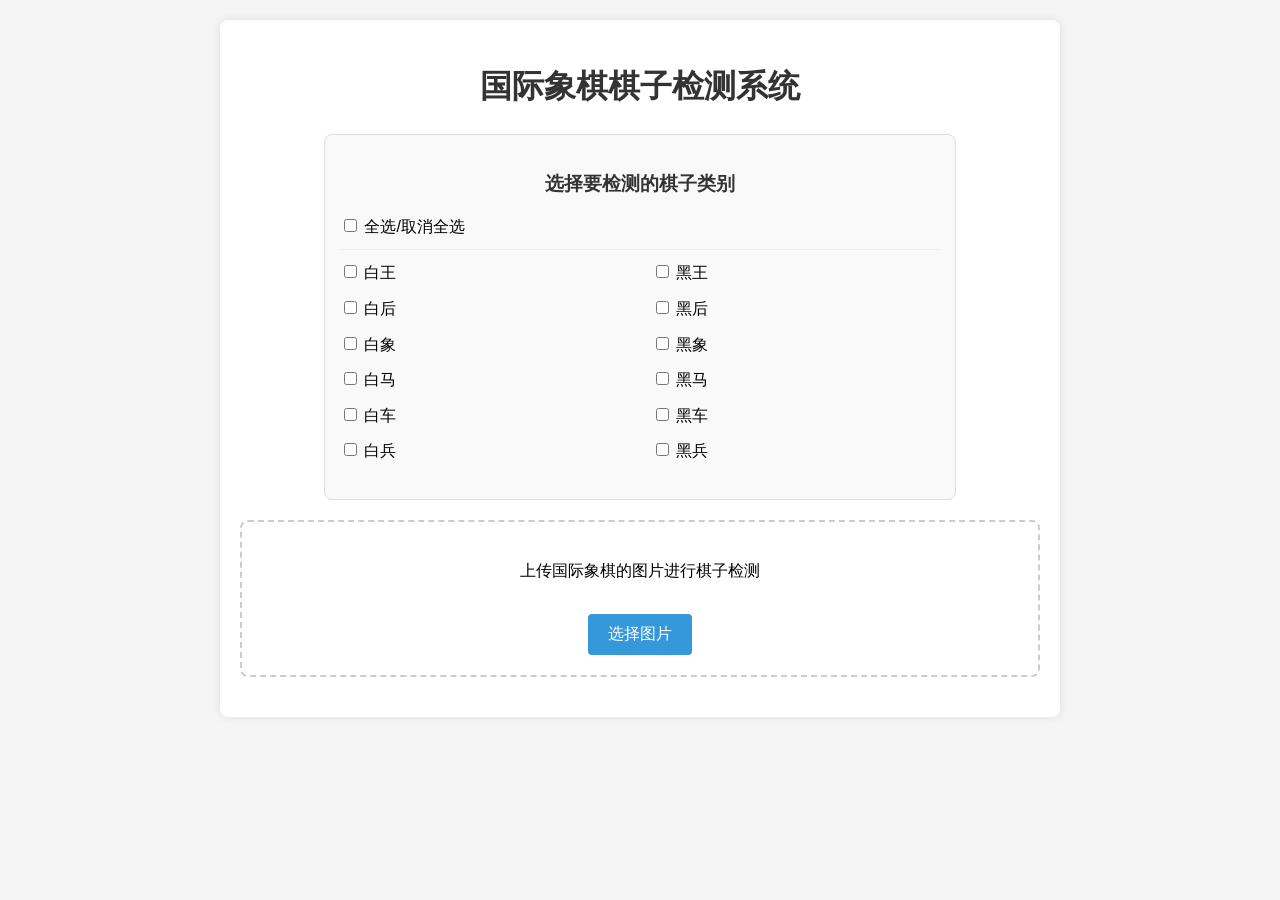
==== static/index.html @ 6b90bedb "1" ====
<!DOCTYPE html>
<html lang="zh-CN">
<head>
    <meta charset="UTF-8">
    <meta name="viewport" content="width=device-width, initial-scale=1.0">
    <title>国际象棋棋子检测系统</title>
    <style>
        body {
            font-family: 'Arial', sans-serif;
            line-height: 1.6;
            margin: 0;
            padding: 20px;
            background-color: #f5f5f5;
        }
        .container {
            max-width: 800px;
            margin: 0 auto;
            background-color: white;
            padding: 20px;
            border-radius: 8px;
            box-shadow: 0 0 10px rgba(0, 0, 0, 0.1);
        }
        h1 {
            text-align: center;
            color: #333;
        }
        .upload-section {
            text-align: center;
            margin: 20px 0;
            padding: 20px;
            border: 2px dashed #ccc;
            border-radius: 8px;
        }
        #fileInput {
            display: none;
        }
        .btn {
            padding: 10px 20px;
            background-color: #3498db;
            color: white;
            border: none;
            border-radius: 4px;
            cursor: pointer;
            font-size: 16px;
            margin-top: 15px;
        }
        .btn:hover {
            background-color: #2980b9;
        }
        .result-section {
            margin-top: 20px;
            text-align: center;
        }
        .result-image {
            max-width: 100%;
            height: auto;
            margin-top: 20px;
            border: 1px solid #ddd;
            border-radius: 4px;
        }
        .loading {
            text-align: center;
            margin: 20px 0;
        }
        .spinner {
            border: 4px solid #f3f3f3;
            border-top: 4px solid #3498db;
            border-radius: 50%;
            width: 30px;
            height: 30px;
            animation: spin 1s linear infinite;
            margin: 0 auto;
        }
        @keyframes spin {
            0% { transform: rotate(0deg); }
            100% { transform: rotate(360deg); }
        }
        .hidden {
            display: none;
        }
        .piece-selection {
            margin: 20px auto;
            max-width: 600px;
            text-align: left;
            padding: 15px;
            background-color: #f9f9f9;
            border-radius: 8px;
            border: 1px solid #ddd;
        }
        .piece-selection h3 {
            text-align: center;
            margin-bottom: 15px;
            color: #333;
        }
        .piece-group {
            display: flex;
            flex-wrap: wrap;
            justify-content: space-between;
            margin-bottom: 10px;
        }
        .piece-option {
            flex-basis: 48%;
            margin-bottom: 10px;
        }
        .select-all-container {
            margin: 10px 0;
            padding-bottom: 10px;
            border-bottom: 1px solid #eee;
        }
    </style>
</head>
<body>
    <div class="container">
        <h1>国际象棋棋子检测系统</h1>

        <div class="piece-selection">
            <h3>选择要检测的棋子类别</h3>

            <div class="select-all-container">
                <label>
                    <input type="checkbox" id="selectAll"> 全选/取消全选
                </label>
            </div>

            <div class="piece-group">
                <div class="piece-option">
                    <label>
                        <input type="checkbox" class="piece-checkbox" value="white_king"> 白王
                    </label>
                </div>
                <div class="piece-option">
                    <label>
                        <input type="checkbox" class="piece-checkbox" value="black_king"> 黑王
                    </label>
                </div>
                <div class="piece-option">
                    <label>
                        <input type="checkbox" class="piece-checkbox" value="white_queen"> 白后
                    </label>
                </div>
                <div class="piece-option">
                    <label>
                        <input type="checkbox" class="piece-checkbox" value="black_queen"> 黑后
                    </label>
                </div>
                <div class="piece-option">
                    <label>
                        <input type="checkbox" class="piece-checkbox" value="white_bishop"> 白象
                    </label>
                </div>
                <div class="piece-option">
                    <label>
                        <input type="checkbox" class="piece-checkbox" value="black_bishop"> 黑象
                    </label>
                </div>
                <div class="piece-option">
                    <label>
                        <input type="checkbox" class="piece-checkbox" value="white_knight"> 白马
                    </label>
                </div>
                <div class="piece-option">
                    <label>
                        <input type="checkbox" class="piece-checkbox" value="black_knight"> 黑马
                    </label>
                </div>
                <div class="piece-option">
                    <label>
                        <input type="checkbox" class="piece-checkbox" value="white_rook"> 白车
                    </label>
                </div>
                <div class="piece-option">
                    <label>
                        <input type="checkbox" class="piece-checkbox" value="black_rook"> 黑车
                    </label>
                </div>
                <div class="piece-option">
                    <label>
                        <input type="checkbox" class="piece-checkbox" value="white_pawn"> 白兵
                    </label>
                </div>
                <div class="piece-option">
                    <label>
                        <input type="checkbox" class="piece-checkbox" value="black_pawn"> 黑兵
                    </label>
                </div>
            </div>
        </div>

        <div class="upload-section">
            <p>上传国际象棋的图片进行棋子检测</p>
            <input type="file" id="fileInput" accept="image/*">
            <button id="uploadBtn" class="btn">选择图片</button>
        </div>

        <div id="loadingSection" class="loading hidden">
            <div class="spinner"></div>
            <p>正在处理中，请稍候...</p>
        </div>

        <div id="resultSection" class="result-section hidden">
            <h2>检测结果</h2>
            <img id="resultImage" class="result-image" src="" alt="检测结果">
        </div>
    </div>

    <script>
        const fileInput = document.getElementById('fileInput');
        const uploadBtn = document.getElementById('uploadBtn');
        const loadingSection = document.getElementById('loadingSection');
        const resultSection = document.getElementById('resultSection');
        const resultImage = document.getElementById('resultImage');
        const selectAllCheckbox = document.getElementById('selectAll');
        const pieceCheckboxes = document.querySelectorAll('.piece-checkbox');

        // 全选/取消全选功能
        selectAllCheckbox.addEventListener('change', () => {
            const isChecked = selectAllCheckbox.checked;
            pieceCheckboxes.forEach(checkbox => {
                checkbox.checked = isChecked;
            });
        });

        // 当个别复选框变化时，检查"全选"复选框状态
        pieceCheckboxes.forEach(checkbox => {
            checkbox.addEventListener('change', updateSelectAllCheckbox);
        });

        function updateSelectAllCheckbox() {
            const allChecked = Array.from(pieceCheckboxes).every(cb => cb.checked);
            const noneChecked = Array.from(pieceCheckboxes).every(cb => !cb.checked);

            if (allChecked) {
                selectAllCheckbox.checked = true;
                selectAllCheckbox.indeterminate = false;
            } else if (noneChecked) {
                selectAllCheckbox.checked = false;
                selectAllCheckbox.indeterminate = false;
            } else {
                selectAllCheckbox.indeterminate = true;
            }
        }

        // 获取选中的棋子类别
        function getSelectedPieces() {
            const selectedPieces = [];
            pieceCheckboxes.forEach(checkbox => {
                if (checkbox.checked) {
                    selectedPieces.push(checkbox.value);
                }
            });
            return selectedPieces;
        }

        // 上传按钮点击事件
        uploadBtn.addEventListener('click', () => {
            fileInput.click();
        });

        // 文件选择事件
        fileInput.addEventListener('change', (e) => {
            if (e.target.files.length > 0) {
                const file = e.target.files[0];


                // 检查文件类型
                if (!file.type.match('image.*')) {
                    alert('请上传图片文件');
                    return;
                }

                // 获取选中的棋子类别
                const selectedPieces = getSelectedPieces();

                // 如果没有选择任何棋子，提示用户
                if (selectedPieces.length === 0) {
                    alert('请至少选择一种棋子类别进行检测');
                    return;
                }

                // 显示加载状态
                loadingSection.classList.remove('hidden');
                resultSection.classList.add('hidden');

                // 创建FormData对象
                const formData = new FormData();

                formData.append('file', file);
                formData.append('pieces', JSON.stringify(selectedPieces));

                // 发送请求到FastAPI后端
                fetch('/detect', {
                    method: 'POST',
                    body: formData
                })
                .then(response => {
                    if (!response.ok) {
                        return response.json().then(err => {
                            throw new Error(err.detail || '网络响应错误');
                        });
                    }
                    return response.blob();
                })
                .then(blob => {
                    // 隐藏加载状态
                    loadingSection.classList.add('hidden');

                    // 显示结果图片
                    const imageUrl = URL.createObjectURL(blob);
                    resultImage.src = imageUrl;
                    resultSection.classList.remove('hidden');
                })
                .catch(error => {
                    // 隐藏加载状态
                    loadingSection.classList.add('hidden');
                    alert('检测过程中出错: ' + error.message);
                })
                .finally(() => {
                    fileInput.value = ''; // 清空文件输入
                });
            }
        });

        // 初始化全选复选框状态
        updateSelectAllCheckbox();
    </script>
</body>
</html>
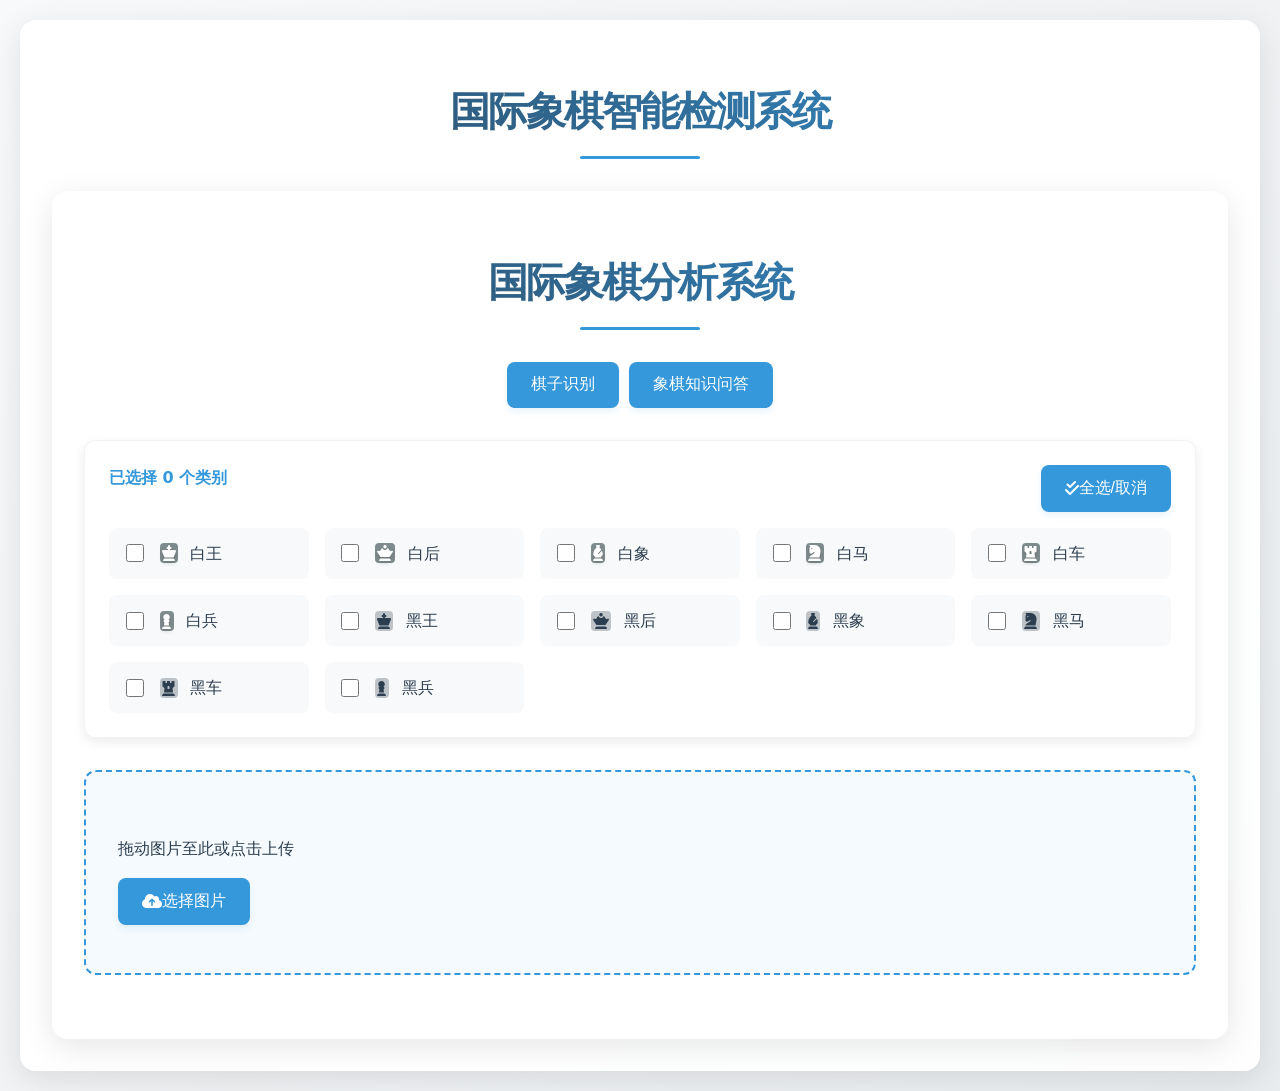
==== commit d90bba7c: "2.0.0" ====
--- a/static/index.html
+++ b/static/index.html
@@ -3,325 +3,263 @@
 <head>
     <meta charset="UTF-8">
     <meta name="viewport" content="width=device-width, initial-scale=1.0">
-    <title>国际象棋棋子检测系统</title>
-    <style>
-        body {
-            font-family: 'Arial', sans-serif;
-            line-height: 1.6;
-            margin: 0;
-            padding: 20px;
-            background-color: #f5f5f5;
-        }
-        .container {
-            max-width: 800px;
-            margin: 0 auto;
-            background-color: white;
-            padding: 20px;
-            border-radius: 8px;
-            box-shadow: 0 0 10px rgba(0, 0, 0, 0.1);
-        }
-        h1 {
-            text-align: center;
-            color: #333;
-        }
-        .upload-section {
-            text-align: center;
-            margin: 20px 0;
-            padding: 20px;
-            border: 2px dashed #ccc;
-            border-radius: 8px;
-        }
-        #fileInput {
-            display: none;
-        }
-        .btn {
-            padding: 10px 20px;
-            background-color: #3498db;
-            color: white;
-            border: none;
-            border-radius: 4px;
-            cursor: pointer;
-            font-size: 16px;
-            margin-top: 15px;
-        }
-        .btn:hover {
-            background-color: #2980b9;
-        }
-        .result-section {
-            margin-top: 20px;
-            text-align: center;
-        }
-        .result-image {
-            max-width: 100%;
-            height: auto;
-            margin-top: 20px;
-            border: 1px solid #ddd;
-            border-radius: 4px;
-        }
-        .loading {
-            text-align: center;
-            margin: 20px 0;
-        }
-        .spinner {
-            border: 4px solid #f3f3f3;
-            border-top: 4px solid #3498db;
-            border-radius: 50%;
-            width: 30px;
-            height: 30px;
-            animation: spin 1s linear infinite;
-            margin: 0 auto;
-        }
-        @keyframes spin {
-            0% { transform: rotate(0deg); }
-            100% { transform: rotate(360deg); }
-        }
-        .hidden {
-            display: none;
-        }
-        .piece-selection {
-            margin: 20px auto;
-            max-width: 600px;
-            text-align: left;
-            padding: 15px;
-            background-color: #f9f9f9;
-            border-radius: 8px;
-            border: 1px solid #ddd;
-        }
-        .piece-selection h3 {
-            text-align: center;
-            margin-bottom: 15px;
-            color: #333;
-        }
-        .piece-group {
-            display: flex;
-            flex-wrap: wrap;
-            justify-content: space-between;
-            margin-bottom: 10px;
-        }
-        .piece-option {
-            flex-basis: 48%;
-            margin-bottom: 10px;
-        }
-        .select-all-container {
-            margin: 10px 0;
-            padding-bottom: 10px;
-            border-bottom: 1px solid #eee;
-        }
-    </style>
+    <title>国际象棋智能检测系统</title>
+    <!-- 引入外部CSS -->
+    <link rel="stylesheet" href="/static/styles.css">
+    <link rel="stylesheet" href="https://cdnjs.cloudflare.com/ajax/libs/font-awesome/6.4.0/css/all.min.css">
+    <!-- Markdown解析库 -->
+    <script src="https://cdnjs.cloudflare.com/ajax/libs/marked/4.0.0/marked.min.js"></script>
 </head>
+
 <body>
     <div class="container">
-        <h1>国际象棋棋子检测系统</h1>
-
-        <div class="piece-selection">
-            <h3>选择要检测的棋子类别</h3>
-
-            <div class="select-all-container">
-                <label>
-                    <input type="checkbox" id="selectAll"> 全选/取消全选
-                </label>
+        <h1>国际象棋智能检测系统</h1>
+        <!-- 导航按钮 -->
+        <div class="container mt-4">
+            <div class="row">
+                <div class="col-12 text-center mb-4">
+                    <h1 class="display-5">国际象棋分析系统</h1>
+                    <div class="btn-group-lg" role="group" aria-label="功能切换">
+                        <button type="button" class="btn btn-primary active" id="detection-btn">棋子识别</button>
+                        <button type="button" class="btn btn-outline-primary" id="qa-btn">象棋知识问答</button>
+                    </div>
+                </div>
             </div>
 
-            <div class="piece-group">
-                <div class="piece-option">
-                    <label>
-                        <input type="checkbox" class="piece-checkbox" value="white_king"> 白王
-                    </label>
-                </div>
-                <div class="piece-option">
-                    <label>
-                        <input type="checkbox" class="piece-checkbox" value="black_king"> 黑王
-                    </label>
-                </div>
-                <div class="piece-option">
-                    <label>
-                        <input type="checkbox" class="piece-checkbox" value="white_queen"> 白后
-                    </label>
-                </div>
-                <div class="piece-option">
-                    <label>
-                        <input type="checkbox" class="piece-checkbox" value="black_queen"> 黑后
-                    </label>
-                </div>
-                <div class="piece-option">
-                    <label>
-                        <input type="checkbox" class="piece-checkbox" value="white_bishop"> 白象
-                    </label>
-                </div>
-                <div class="piece-option">
-                    <label>
-                        <input type="checkbox" class="piece-checkbox" value="black_bishop"> 黑象
-                    </label>
-                </div>
-                <div class="piece-option">
-                    <label>
-                        <input type="checkbox" class="piece-checkbox" value="white_knight"> 白马
-                    </label>
-                </div>
-                <div class="piece-option">
-                    <label>
-                        <input type="checkbox" class="piece-checkbox" value="black_knight"> 黑马
-                    </label>
-                </div>
-                <div class="piece-option">
-                    <label>
-                        <input type="checkbox" class="piece-checkbox" value="white_rook"> 白车
-                    </label>
-                </div>
-                <div class="piece-option">
-                    <label>
-                        <input type="checkbox" class="piece-checkbox" value="black_rook"> 黑车
-                    </label>
-                </div>
-                <div class="piece-option">
-                    <label>
-                        <input type="checkbox" class="piece-checkbox" value="white_pawn"> 白兵
-                    </label>
-                </div>
-                <div class="piece-option">
-                    <label>
-                        <input type="checkbox" class="piece-checkbox" value="black_pawn"> 黑兵
-                    </label>
+            <!-- 棋子识别区域 -->
+            <div id="detection-section">
+                <!-- 棋子识别功能内容 -->
+                <div class="piece-selection">
+                    <div class="select-all-container">
+                        <div>
+                            <span id="selectionCount">已选择 0 个类别</span>
+                        </div>
+                        <button class="btn" onclick="toggleSelectAll()">
+                            <i class="fas fa-check-double"></i>
+                            <span>全选/取消</span>
+                        </button>
+                    </div>
+
+                    <div class="piece-group">
+                        <!-- 白色棋子 -->
+                        <div class="piece-option">
+                            <label>
+                                <input type="checkbox" class="piece-checkbox" value="white_king">
+                                <i class="fas fa-chess-king white-piece"></i>
+                                白王
+                            </label>
+                        </div>
+                        <div class="piece-option">
+                            <label>
+                                <input type="checkbox" class="piece-checkbox" value="white_queen">
+                                <i class="fas fa-chess-queen white-piece"></i>
+                                白后
+                            </label>
+                        </div>
+                        <div class="piece-option">
+                            <label>
+                                <input type="checkbox" class="piece-checkbox" value="white_bishop">
+                                <i class="fas fa-chess-bishop white-piece"></i>
+                                白象
+                            </label>
+                        </div>
+                        <div class="piece-option">
+                            <label>
+                                <input type="checkbox" class="piece-checkbox" value="white_knight">
+                                <i class="fas fa-chess-knight white-piece"></i>
+                                白马
+                            </label>
+                        </div>
+                        <div class="piece-option">
+                            <label>
+                                <input type="checkbox" class="piece-checkbox" value="white_rook">
+                                <i class="fas fa-chess-rook white-piece"></i>
+                                白车
+                            </label>
+                        </div>
+                        <div class="piece-option">
+                            <label>
+                                <input type="checkbox" class="piece-checkbox" value="white_pawn">
+                                <i class="fas fa-chess-pawn white-piece"></i>
+                                白兵
+                            </label>
+                        </div>
+
+                        <!-- 黑色棋子 -->
+                        <div class="piece-option">
+                            <label>
+                                <input type="checkbox" class="piece-checkbox" value="black_king">
+                                <i class="fas fa-chess-king black-piece"></i>
+                                黑王
+                            </label>
+                        </div>
+                        <div class="piece-option">
+                            <label>
+                                <input type="checkbox" class="piece-checkbox" value="black_queen">
+                                <i class="fas fa-chess-queen black-piece"></i>
+                                黑后
+                            </label>
+                        </div>
+                        <div class="piece-option">
+                            <label>
+                                <input type="checkbox" class="piece-checkbox" value="black_bishop">
+                                <i class="fas fa-chess-bishop black-piece"></i>
+                                黑象
+                            </label>
+                        </div>
+                        <div class="piece-option">
+                            <label>
+                                <input type="checkbox" class="piece-checkbox" value="black_knight">
+                                <i class="fas fa-chess-knight black-piece"></i>
+                                黑马
+                            </label>
+                        </div>
+                        <div class="piece-option">
+                            <label>
+                                <input type="checkbox" class="piece-checkbox" value="black_rook">
+                                <i class="fas fa-chess-rook black-piece"></i>
+                                黑车
+                            </label>
+                        </div>
+                        <div class="piece-option">
+                            <label>
+                                <input type="checkbox" class="piece-checkbox" value="black_pawn">
+                                <i class="fas fa-chess-pawn black-piece"></i>
+                                黑兵
+                            </label>
+                        </div>
+                    </div>
+                </div>
+
+                <div class="upload-section">
+                    <p>拖动图片至此或点击上传</p>
+                    <button id="uploadBtn" class="btn">
+                        <i class="fas fa-cloud-upload-alt"></i>
+                        选择图片
+                    </button>
+                    <input type="file" id="fileInput" accept="image/*" hidden>
+                </div>
+
+                <div id="loadingSection" class="hidden">
+                    <div class="spinner"></div>
+                    <p>正在分析图片...</p>
+                </div>
+
+                <div id="resultSection" class="result-section hidden" data-session-id="">
+                    <h2><i class="fas fa-search"></i> 检测结果</h2>
+
+                    <div class="image-container">
+                        <canvas id="resultCanvas" class="result-canvas"></canvas>
+                    </div>
+
+                    <div class="action-buttons">
+                        <button id="generateNotationBtn" class="btn">
+                            <i class="fas fa-chess-board"></i>
+                            生成棋谱
+                        </button>
+                    </div>
+                    <div id="cornerSelectionModal" class="modal">
+                      <div class="modal-content">
+                        <div class="modal-header">
+                          <h2>请选择棋盘四个角点</h2>
+                          <span class="close-button">&times;</span>
+                        </div>
+                        <div class="modal-body">
+                          <div class="selection-instructions">
+                            <p>请依次点击棋盘的<strong>四个角点</strong>（顺序：左上、右上、右下、左下）</p>
+                            <p>已选择: <span id="modalCornerCount">0</span>/4</p>
+                            <div class="selection-actions">
+                              <button id="modalResetBtn" class="btn">
+                                <i class="fas fa-redo"></i> 重置角点
+                              </button>
+                              <button id="modalSubmitBtn" class="btn btn-primary" disabled>
+                                <i class="fas fa-check"></i> 提交角点
+                              </button>
+                            </div>
+                          </div>
+                          <div class="image-selection-container">
+                            <img id="selectionImage" src="" alt="棋盘图片" />
+                            <!-- 这里会动态添加标记点 -->
+                          </div>
+                        </div>
+                      </div>
+                    </div>
+                    <div id="notationResult" class="notation-result hidden">
+                        <h3><i class="fas fa-scroll"></i> 生成的棋谱</h3>
+                        <div class="notation-display">
+                            <img id = "resultImage" class="result-image" src="" alt="棋谱">
+                        </div>
+                    </div>
+                </div>
+
+            </div>
+
+
+
+            <!-- 问答部分 -->
+            <div id="qa-section" style="display: none;">
+                <div class="row justify-content-center">
+                    <div class="col-md-10">
+                        <div class="card chat-card">
+                            <div class="card-header">
+                                <h3>国际象棋知识问答 (Ollama)</h3>
+                            </div>
+
+                            <div class="card-body p-0">
+                                <!-- 聊天历史显示区域 -->
+                                <div id="chat-history" class="p-3 chat-container">
+                                    <div class="welcome-message text-center">
+                                        <div class="ai-avatar">
+                                            <img src="/static/ai-avatar.png" alt="AI" onerror="this.src='/static/placeholder-avatar.png'">
+                                        </div>
+                                        <p>欢迎使用象棋知识问答助手！请输入您的问题。</p>
+                                    </div>
+                                </div>
+
+                                <!-- 问题输入区 -->
+                                <div class="chat-input-area p-3 border-top">
+                                    <div class="input-group">
+                                        <input type="text" id="question-input" class="form-control" placeholder="输入您的象棋问题...">
+                                        <button class="btn btn-mic" type="button" id="mic-button">
+                                            <i class="fas fa-microphone mic-icon"></i>
+                                        </button>
+                                        <button class="btn btn-input" type="button" id="send-question">
+                                            <i class="fas fa-paper-plane"></i> 发送
+                                        </button>
+                                    </div>
+                                    <div id="recognition-status" class="recognition-status hidden">
+                                        <div class="pulse"></div>
+                                        <span>正在聆听...</span>
+                                    </div>
+
+                                    <!-- 提示和建议 -->
+                                    <div class="mt-3">
+                                        <p class="text-muted small">提示：您可以询问关于国际象棋规则、著名棋手、开局策略等问题。</p>
+                                        <div class="quick-questions">
+                                            <button class="btn btn-sm btn-outline-secondary quick-question">什么是车轮战术？</button>
+                                            <button class="btn btn-sm btn-outline-secondary quick-question">如何识别国际象棋中的白骑士？</button>
+                                            <button class="btn btn-sm btn-outline-secondary quick-question">国际象棋的基本规则是什么？</button>
+                                        </div>
+                                    </div>
+                                </div>
+                            </div>
+                        </div>
+                    </div>
                 </div>
             </div>
         </div>
-
-        <div class="upload-section">
-            <p>上传国际象棋的图片进行棋子检测</p>
-            <input type="file" id="fileInput" accept="image/*">
-            <button id="uploadBtn" class="btn">选择图片</button>
-        </div>
-
-        <div id="loadingSection" class="loading hidden">
-            <div class="spinner"></div>
-            <p>正在处理中，请稍候...</p>
-        </div>
-
-        <div id="resultSection" class="result-section hidden">
-            <h2>检测结果</h2>
-            <img id="resultImage" class="result-image" src="" alt="检测结果">
-        </div>
     </div>
 
+    <!-- Markdown转HTML函数 -->
     <script>
-        const fileInput = document.getElementById('fileInput');
-        const uploadBtn = document.getElementById('uploadBtn');
-        const loadingSection = document.getElementById('loadingSection');
-        const resultSection = document.getElementById('resultSection');
-        const resultImage = document.getElementById('resultImage');
-        const selectAllCheckbox = document.getElementById('selectAll');
-        const pieceCheckboxes = document.querySelectorAll('.piece-checkbox');
-
-        // 全选/取消全选功能
-        selectAllCheckbox.addEventListener('change', () => {
-            const isChecked = selectAllCheckbox.checked;
-            pieceCheckboxes.forEach(checkbox => {
-                checkbox.checked = isChecked;
-            });
-        });
-
-        // 当个别复选框变化时，检查"全选"复选框状态
-        pieceCheckboxes.forEach(checkbox => {
-            checkbox.addEventListener('change', updateSelectAllCheckbox);
-        });
-
-        function updateSelectAllCheckbox() {
-            const allChecked = Array.from(pieceCheckboxes).every(cb => cb.checked);
-            const noneChecked = Array.from(pieceCheckboxes).every(cb => !cb.checked);
-
-            if (allChecked) {
-                selectAllCheckbox.checked = true;
-                selectAllCheckbox.indeterminate = false;
-            } else if (noneChecked) {
-                selectAllCheckbox.checked = false;
-                selectAllCheckbox.indeterminate = false;
-            } else {
-                selectAllCheckbox.indeterminate = true;
-            }
+        function convertMarkdownToHTML(markdown) {
+            if (!markdown) return '';
+            return marked.parse(markdown);
         }
-
-        // 获取选中的棋子类别
-        function getSelectedPieces() {
-            const selectedPieces = [];
-            pieceCheckboxes.forEach(checkbox => {
-                if (checkbox.checked) {
-                    selectedPieces.push(checkbox.value);
-                }
-            });
-            return selectedPieces;
-        }
-
-        // 上传按钮点击事件
-        uploadBtn.addEventListener('click', () => {
-            fileInput.click();
-        });
-
-        // 文件选择事件
-        fileInput.addEventListener('change', (e) => {
-            if (e.target.files.length > 0) {
-                const file = e.target.files[0];
-
-
-                // 检查文件类型
-                if (!file.type.match('image.*')) {
-                    alert('请上传图片文件');
-                    return;
-                }
-
-                // 获取选中的棋子类别
-                const selectedPieces = getSelectedPieces();
-
-                // 如果没有选择任何棋子，提示用户
-                if (selectedPieces.length === 0) {
-                    alert('请至少选择一种棋子类别进行检测');
-                    return;
-                }
-
-                // 显示加载状态
-                loadingSection.classList.remove('hidden');
-                resultSection.classList.add('hidden');
-
-                // 创建FormData对象
-                const formData = new FormData();
-
-                formData.append('file', file);
-                formData.append('pieces', JSON.stringify(selectedPieces));
-
-                // 发送请求到FastAPI后端
-                fetch('/detect', {
-                    method: 'POST',
-                    body: formData
-                })
-                .then(response => {
-                    if (!response.ok) {
-                        return response.json().then(err => {
-                            throw new Error(err.detail || '网络响应错误');
-                        });
-                    }
-                    return response.blob();
-                })
-                .then(blob => {
-                    // 隐藏加载状态
-                    loadingSection.classList.add('hidden');
-
-                    // 显示结果图片
-                    const imageUrl = URL.createObjectURL(blob);
-                    resultImage.src = imageUrl;
-                    resultSection.classList.remove('hidden');
-                })
-                .catch(error => {
-                    // 隐藏加载状态
-                    loadingSection.classList.add('hidden');
-                    alert('检测过程中出错: ' + error.message);
-                })
-                .finally(() => {
-                    fileInput.value = ''; // 清空文件输入
-                });
-            }
-        });
-
-        // 初始化全选复选框状态
-        updateSelectAllCheckbox();
     </script>
+
+    <!-- 引入JavaScript文件 -->
+    <script src="/static/main.js"></script>
+    <script src="/static/chat.js"></script>
 </body>
 </html>
--- a/static/styles.css
+++ b/static/styles.css
@@ -0,0 +1,710 @@
+/* 基础变量定义 */
+:root {
+    --primary-color: #2c3e50;
+    --secondary-color: #3498db;
+    --accent-color: #e74c3c;
+    --gradient-bg: linear-gradient(135deg, #f8f9fa 0%, #e9ecef 100%);
+}
+
+/* 基础样式 */
+body {
+    font-family: 'Segoe UI', system-ui, sans-serif;
+    line-height: 1.6;
+    margin: 0;
+    padding: 20px;
+    background: var(--gradient-bg);
+    color: var(--primary-color);
+}
+
+.container {
+    max-width: 1200px;
+    margin: 0 auto;
+    background: rgba(255, 255, 255, 0.95);
+    padding: 2rem;
+    border-radius: 16px;
+    box-shadow: 0 8px 32px rgba(0, 0, 0, 0.1);
+    backdrop-filter: blur(10px);
+    transition: transform 0.3s ease;
+}
+
+h1 {
+    text-align: center;
+    margin-bottom: 2rem;
+    font-size: 2.5rem;
+    background: linear-gradient(45deg, var(--primary-color), var(--secondary-color));
+    -webkit-background-clip: text;
+    -webkit-text-fill-color: transparent;
+    letter-spacing: -0.05em;
+    position: relative;
+    padding-bottom: 1rem;
+}
+
+h1::after {
+    content: '';
+    position: absolute;
+    bottom: 0;
+    left: 50%;
+    transform: translateX(-50%);
+    width: 120px;
+    height: 3px;
+    background: var(--secondary-color);
+    border-radius: 2px;
+}
+.card-header {
+    padding: 15px 20px;
+    background: var(--secondary-color);
+    color: white;
+    display: flex;
+    align-items: center;
+}
+.card-header h3 {
+    margin: 0;
+    flex-grow: 1;
+}
+
+/* 上传区域样式 */
+.upload-section {
+    position: relative;
+    margin: 2rem 0;
+    padding: 3rem 2rem;
+    border: 2px dashed var(--secondary-color);
+    border-radius: 12px;
+    background: rgba(52, 152, 219, 0.05);
+    transition: all 0.3s ease;
+}
+
+.upload-section:hover {
+    background: rgba(52, 152, 219, 0.1);
+    transform: translateY(-2px);
+}
+
+/* 按钮样式 */
+.btn {
+    display: inline-flex;
+    align-items: center;
+    padding: 0.8rem 1.5rem;
+    background: var(--secondary-color);
+    color: white;
+    border: none;
+    border-radius: 8px;
+    cursor: pointer;
+    font-size: 1rem;
+    font-weight: 500;
+    transition: all 0.3s cubic-bezier(0.4, 0, 0.2, 1);
+    box-shadow: 0 4px 6px rgba(52, 152, 219, 0.1);
+}
+
+.btn:hover {
+    background: #2980b9;
+    transform: translateY(-2px);
+    box-shadow: 0 6px 12px rgba(52, 152, 219, 0.2);
+}
+
+.btn:active {
+    transform: translateY(0);
+}
+
+.btn:disabled {
+    background: #95a5a6;
+    cursor: not-allowed;
+    transform: none;
+    box-shadow: none;
+}
+
+.btn-group-lg {
+    display: flex;
+    gap: 10px;
+    margin-bottom: 20px;
+    justify-content: center;
+}
+/* 棋子选择区域样式 */
+.piece-selection {
+    margin: 2rem auto;
+    padding: 1.5rem;
+    background: rgba(255, 255, 255, 0.9);
+    border-radius: 12px;
+    box-shadow: 0 4px 12px rgba(0, 0, 0, 0.08);
+    border: 1px solid rgba(0, 0, 0, 0.05);
+}
+
+.piece-group {
+    display: grid;
+    grid-template-columns: repeat(auto-fit, minmax(180px, 1fr));
+    gap: 1rem;
+    margin-top: 1rem;
+}
+
+.piece-option {
+    position: relative;
+    padding: 0.8rem;
+    background: rgba(241, 243, 245, 0.5);
+    border-radius: 8px;
+    transition: all 0.2s ease;
+}
+
+.piece-option:hover {
+    background: rgba(52, 152, 219, 0.1);
+    transform: translateY(-2px);
+}
+
+.piece-option label {
+    display: flex;
+    align-items: center;
+    cursor: pointer;
+    gap: 0.8rem;
+}
+
+input[type="checkbox"] {
+    width: 18px;
+    height: 18px;
+    accent-color: var(--secondary-color);
+    cursor: pointer;
+}
+
+.select-all-container {
+    display: flex;
+    justify-content: space-between;
+    margin-bottom: 1rem;
+}
+
+/* 棋子颜色样式 */
+.white-piece {
+    color: #fff;
+    text-shadow: 0 2px 4px rgba(0,0,0,0.2);
+    padding: 2px;
+    background: #7f8c8d;
+    border-radius: 4px;
+}
+
+.black-piece {
+    color: #2c3e50;
+    padding: 2px;
+    background: #bdc3c7;
+    border-radius: 4px;
+}
+
+/* 加载区域样式 */
+#loadingSection {
+    text-align: center;
+    padding: 2rem;
+}
+
+.spinner {
+    border: 4px solid rgba(52, 152, 219, 0.1);
+    border-top-color: var(--secondary-color);
+    width: 40px;
+    height: 40px;
+    margin: 0 auto;
+    border-radius: 50%;
+    animation: spin 1s ease-in-out infinite;
+}
+
+@keyframes spin {
+    to { transform: rotate(360deg); }
+}
+
+/* 结果区域样式 */
+.result-section {
+    text-align: center;
+    padding: 2rem 0;
+}
+
+.image-container {
+    position: relative;
+    display: inline-block;
+    margin: 1rem 0;
+}
+
+.result-canvas {
+    max-width: 100%;
+    border-radius: 12px;
+    box-shadow: 0 8px 24px rgba(0, 0, 0, 0.1);
+    cursor: crosshair;
+}
+
+.action-buttons {
+    margin: 1.5rem 0;
+    display: flex;
+    justify-content: center;
+    gap: 1rem;
+}
+
+/* 角点选择帮助 */
+
+/* 棋谱结果 */
+.notation-result {
+    margin-top: 2rem;
+    padding: 1.5rem;
+    background: rgba(255, 255, 255, 0.5);
+    border-radius: 12px;
+    border: 1px solid rgba(0, 0, 0, 0.05);
+}
+
+.notation-display {
+    background: #f8f9fa;
+    padding: 1rem;
+    border-radius: 8px;
+    text-align: left;
+    /*max-height: 300px;*/
+    overflow-y: auto;
+    margin: 1rem 0;
+    border: 1px solid #e9ecef;
+    font-family: monospace;
+}
+
+#selectionCount {
+    color: var(--secondary-color);
+    font-weight: bold;
+}
+
+/* 聊天模块样式 */
+
+.chat-card {
+    border-radius: 12px;
+    overflow: hidden;
+    box-shadow: 0 5px 15px rgba(0,0,0,0.08);
+    height: 300vh;
+    display: flex;
+    flex-direction: column;
+    max-height: 1200px;
+}
+
+.chat-card .card-body {
+    display: flex;
+    flex-direction: column;
+    padding: 0;
+    flex: 1;
+    overflow: hidden;
+}
+
+.chat-container {
+    flex: 1;
+    overflow-y: auto;
+    padding: 20px;
+    background-color: #f8f9fa;
+}
+
+.chat-input-area {
+    background-color: white;
+    border-top: 1px solid #dee2e6;
+    padding: 15px 20px;
+    flex-shrink: 0;
+}
+
+.form-control {
+    height: max-content;
+    border-radius: 20px 0 0 20px;
+    padding: 10px 15px;
+    flex: 1;
+    border: 1px solid #ced4da;
+}
+
+/* 麦克风按钮 */
+.btn-mic {
+    height: max-content;
+    border-radius: 0;
+    padding: 10px 15px;
+    background-color: #f8f9fa;
+    border: 1px solid #ced4da;
+    border-left: none;
+    border-right: none;
+    cursor: pointer;
+}
+.btn-input
+{
+    height: min-content;
+    border-radius: 0;
+    padding: 10px 15px;
+    background-color: #f8f9fa;
+    cursor: pointer;
+    font-size: 14px;
+}
+
+.mic-icon {
+    font-size: 16px;
+}
+/*.fa-paper-plane{*/
+/*    font-size: 16px;*/
+/*}*/
+.btn-mic.active {
+    background-color: #dc3545;
+    color: white;
+}
+
+.chat-input-area .btn {
+    border-radius: 0 20px 20px 0;
+    padding: 10px 15px;
+    border: 1px solid #007bff;
+    background-color: #007bff;
+    color: white;
+    cursor: pointer;
+}
+
+.chat-input-area .input-group {
+    min-height: 60px;
+    display: flex;
+    align-items: center;
+}
+
+/* 聊天消息样式 */
+.welcome-message {
+    background-color: rgba(0, 123, 255, 0.05);
+    border-radius: 10px;
+    padding: 20px;
+    margin-bottom: 20px;
+    display: flex;
+    flex-direction: column;
+    align-items: center;
+}
+
+.welcome-message p {
+    margin-top: 10px;
+    color: #6c757d;
+    font-size: 1rem;
+}
+.message-container {
+    display: flex;
+    margin-bottom: 20px;
+    max-width: 85%;
+}
+
+.user-message {
+    flex-direction: row-reverse;
+    margin-left: auto;
+}
+
+.ai-message {
+    margin-right: auto;
+}
+
+.system-message {
+    margin: 10px auto;
+    max-width: 90%;
+    text-align: center;
+}
+
+.message-content {
+    padding: 12px 16px;
+    border-radius: 18px;
+    position: relative;
+}
+
+.user-message .message-content {
+    background-color: #007bff;
+    color: white;
+    border-bottom-right-radius: 5px;
+    margin-right: 12px;
+}
+
+.ai-message .message-content {
+    background-color: white;
+    color: #343a40;
+    box-shadow: 0 1px 2px rgba(0,0,0,0.1);
+    border-bottom-left-radius: 5px;
+    margin-left: 12px;
+}
+
+.system-message .message-content {
+    background-color: #f8d7da;
+    color: #721c24;
+    border-radius: 10px;
+}
+
+.message-text {
+    line-height: 1.5;
+    word-break: break-word;
+}
+
+.error-text {
+    color: #dc3545;
+}
+
+.message-time {
+    font-size: 0.75rem;
+    opacity: 0.7;
+    margin-top: 5px;
+    text-align: right;
+}
+
+.ai-message .message-time {
+    color: #6c757d;
+}
+
+.user-message .message-time {
+    color: rgba(255,255,255,0.8);
+}
+
+.ai-avatar, .user-avatar {
+    width: 36px;
+    height: 36px;
+    flex-shrink: 0;
+}
+
+.ai-avatar img {
+    width: 100%;
+    height: 100%;
+    border-radius: 50%;
+    background-color: #e9ecef;
+}
+.user-avatar .avatar-circle {
+    width: 100%;
+    height: 100%;
+    border-radius: 50%;
+    background-color: #007bff;
+    color: white;
+    display: flex;
+    align-items: center;
+    justify-content: center;
+    font-weight: bold;
+}
+.think-content {
+    background-color: #f0f8ff;
+    border-left: 3px solid #3498db;
+    margin: 8px 0;
+    padding: 10px;
+    border-radius: 4px;
+    font-style: italic;
+    color: #555;
+}
+
+.think-label {
+    font-weight: bold;
+    color: #3498db;
+    display: block;
+    margin-bottom: 5px;
+}
+
+.answer-content {
+    background-color: #f9f0ff;
+    border-left: 3px solid #9b59b6;
+    margin: 8px 0;
+    padding: 10px;
+    border-radius: 4px;
+    font-family: "Georgia", serif;
+    color: #333;
+}
+
+.answer-label {
+    font-weight: bold;
+    color: #9b59b6;
+    display: block;
+    margin-bottom: 5px;
+}
+/* 思考中动画样式 */
+.thinking-indicator {
+    display: flex;
+    align-items: center;
+    gap: 4px;
+    margin-bottom: 5px;
+}
+.dot {
+    width: 8px;
+    height: 8px;
+    background-color: #6c757d;
+    border-radius: 50%;
+    animation: blink 1.5s infinite ease-in-out;
+}
+
+.dot:nth-child(2) {
+    animation-delay: 0.2s;
+}
+
+.dot:nth-child(3) {
+    animation-delay: 0.4s;
+}
+.thinking-text {
+    font-size: 0.9rem;
+    color: #6c757d;
+    margin-top: 5px;
+}
+
+@keyframes blink {
+    0%, 100% { opacity: 0.3; transform: scale(0.8); }
+    50% { opacity: 1; transform: scale(1); }
+}
+
+/* 快速问题样式 */
+.quick-questions {
+    display: flex;
+    flex-wrap: wrap;
+    gap: 8px;
+    margin-top: 10px;
+}
+
+.quick-question {
+    cursor: pointer;
+    transition: all 0.2s;
+    border-radius: 15px;
+    font-size: 0.85rem;
+    padding: 6px 12px;
+}
+
+.quick-question:hover {
+    background-color: #6c757d;
+    color: white;
+}
+
+
+/* 模态框基本样式 */
+.modal {
+  display: none;
+  position: fixed;
+  z-index: 1000;
+  left: 0;
+  top: 0;
+  width: 100%;
+  height: 100%;
+  background-color: rgba(0, 0, 0, 0.7);
+  overflow: auto;
+}
+
+.modal-content {
+  background-color: #fefefe;
+  margin: 5% auto;
+  width: 90%;
+  max-width: 900px;
+  border-radius: 8px;
+  box-shadow: 0 4px 8px rgba(0, 0, 0, 0.1);
+}
+
+.modal-header {
+  display: flex;
+  justify-content: space-between;
+  align-items: center;
+  padding: 15px 20px;
+  border-bottom: 1px solid #ddd;
+}
+
+.close-button {
+  color: #aaa;
+  font-size: 28px;
+  font-weight: bold;
+  cursor: pointer;
+}
+
+.close-button:hover {
+  color: #555;
+}
+
+.modal-body {
+  padding: 20px;
+}
+
+/* 角点选择相关样式 */
+.selection-instructions {
+  margin-bottom: 20px;
+  text-align: center;
+}
+
+.selection-actions {
+  margin-top: 15px;
+  display: flex;
+  justify-content: center;
+  gap: 10px;
+}
+
+.image-selection-container {
+  position: relative;
+  margin: 0 auto;
+  max-width: 100%;
+  text-align: center;
+}
+
+#selectionImage {
+  max-width: 100%;
+  height: auto;
+  cursor: crosshair;
+}
+.corner-marker {
+  position: absolute;
+  width: 16px;
+  height: 16px;
+  border-radius: 50%;
+  background-color: #ff3860;
+  border: 2px solid white;
+  transform: translate(-50%, -50%);
+  z-index: 5;
+  box-shadow: 0 0 5px rgba(0, 0, 0, 0.5);
+}
+
+.corner-marker::after {
+  content: attr(data-index);
+  position: absolute;
+  top: -20px;
+  left: 50%;
+  transform: translateX(-50%);
+  background-color: rgba(0, 0, 0, 0.7);
+  color: white;
+  padding: 2px 6px;
+  border-radius: 3px;
+  font-size: 12px;
+}
+/* 响应式设计 */
+@media (max-width: 768px) {
+    .container {
+        padding: 1rem;
+    }
+
+    h1 {
+        font-size: 2rem;
+    }
+
+    .piece-group {
+        grid-template-columns: repeat(2, 1fr);
+    }
+}
+
+/* 辅助类 */
+.hidden {
+    display: none;
+}
+
+/* 语音播放按钮 */
+.btn-play {
+    background-color: var(--secondary-color);
+    color: white;
+    border: none;
+    border-radius: 50%;
+    width: 24px;
+    height: 24px;
+    font-size: 10px;
+    cursor: pointer;
+    display: flex;
+    align-items: center;
+    justify-content: center;
+    margin-left: 8px;
+    transition: all 0.2s ease;
+}
+
+.btn-play:hover {
+    background-color: #2980b9;
+    transform: scale(1.1);
+}
+
+.btn-play.playing {
+    background-color: #e74c3c;
+}
+
+.message-header {
+    display: flex;
+    align-items: center;
+    margin-bottom: 5px;
+}
+
+/* 语音识别状态指示器 */
+.recognition-status {
+    font-size: 0.8rem;
+    color: #6c757d;
+    margin-top: 5px;
+    display: flex;
+    align-items: center;
+    gap: 5px;
+}
+
+.recognition-status .pulse {
+    width: 10px;
+    height: 10px;
+    border-radius: 50%;
+    background-color: #dc3545;
+    animation: pulse 1.5s infinite;
+}
